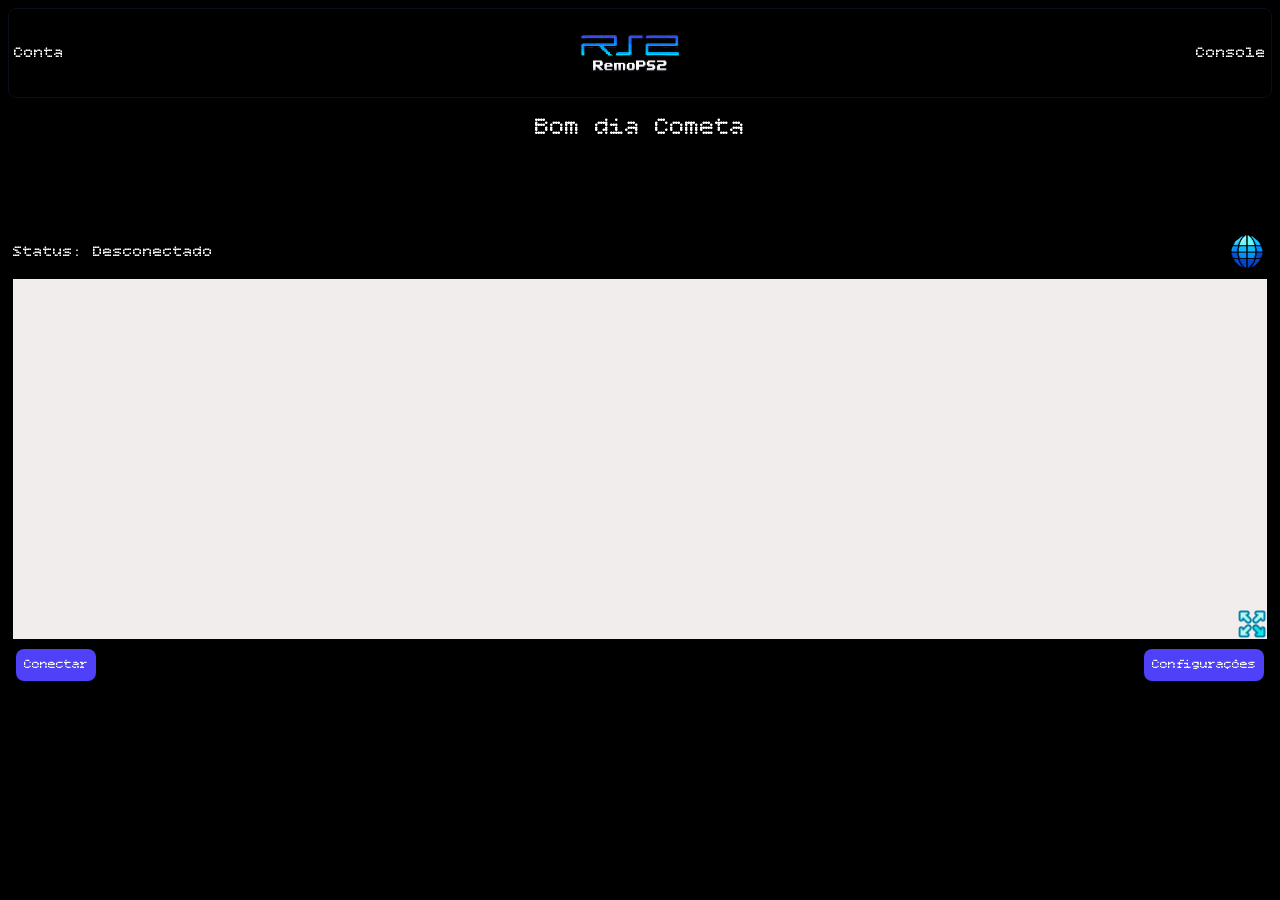
==== index.html @ d1bf2208 "Add files via upload" ====
<!DOCTYPE html>
<html lang="en">

<head>
    <meta charset="UTF-8">
    <meta name="viewport" content="width=device-width, initial-scale=1.0">
    <title>RemoPS2</title>
    <link rel="stylesheet" href="style.css">
    <link rel="preconnect" href="https://fonts.googleapis.com">
    <link rel="preconnect" href="https://fonts.gstatic.com" crossorigin>
    <link
        href="https://fonts.googleapis.com/css2?family=Bitcount+Grid+Single:wght@100..900&family=Fascinate&family=Jersey+10&family=Pixelify+Sans:wght@400..700&family=Pompiere&display=swap"
        rel="stylesheet">
</head>

<body>

    <header class="cabeçalho">
        <p>Conta</p>
        <img src="assets/RemoPS2_pixel_transparente.png" width="100px">
        <p>Console</p>

    </header>

    <div class="corpo">
        <div class="texto">
            <p>Bom dia Cometa</p>
        </div>

        <div class="pai_visor">
            <div class="apoio">
                <p>Status: Desconectado</p>
                <img src="assets/Icone_conexão.png" width="40px">

            </div>
            <div class="visor">



                <div class="rodape">
                    <img src="assets/tela-cheia.png" width="30px">
                </div>

            </div>

            <div class="botões">
                <button class="botão">Conectar</button>

                <button class="botão">Configurações</button>
            </div>
           
        </div>




    </div>

</body>

</html>
---- style.css ----
* {
    margin: 0;
    padding: 0;
    box-sizing: border-box;
    font-family: "Bitcount Grid Single", system-ui;
    font-optical-sizing: auto;
    font-weight: weight;
    font-style: normal;
    font-variation-settings:
        "slnt" 0,
        "CRSV" 0.5,
        "ELSH" 0,
        "ELXP" 0;

}


body {
    height: 100vh;
    display: flex;
    flex-direction: column;
    background-color: rgb(0, 0, 0);
   
    padding: 8px;
    gap: 10px;

}

.cabeçalho {
    width: 100%;
    height: 10vh;
    border: solid 1px rgb(8, 13, 32);
    border-radius: 8px;
    display: flex;
    align-items: center;
    justify-content: space-between;
    padding: 5px;
    color: white;
    


}

.corpo{
    height: 80vh;
    width: 100%;
    display: flex;
    flex-direction: column;
    padding: 5px;
}

.texto{
    width: 100%;
    font-size: 25px;
    text-align: center;
    color: white;
}

.pai_visor{
    height: 70vh; 
    
    display: flex;
    flex-direction: column;
    justify-content: center;
    gap: 7px;

}

.apoio{
    display: flex;
    justify-content: space-between;
    align-items: center;
    color: white;
}

.visor{
    height: 40vh;
    width: 100%;
    background-color: rgb(241, 237, 237);
    display: flex;
    flex-direction: column;
    justify-content: end;
}

.rodape{
    width: 100%;
    display: flex;
    justify-content: end;
    align-items: center;
}

.botões{
    width: 100%;
    display: flex;
    align-items: center;
    justify-content: space-between;
    padding: 3px;
}

.botão{
    padding: 7px;
    background-color: rgb(78, 65, 247);
    border-radius: 8px;
    border: solid 1px rgba(255, 255, 255, 0);
    color: white;

}
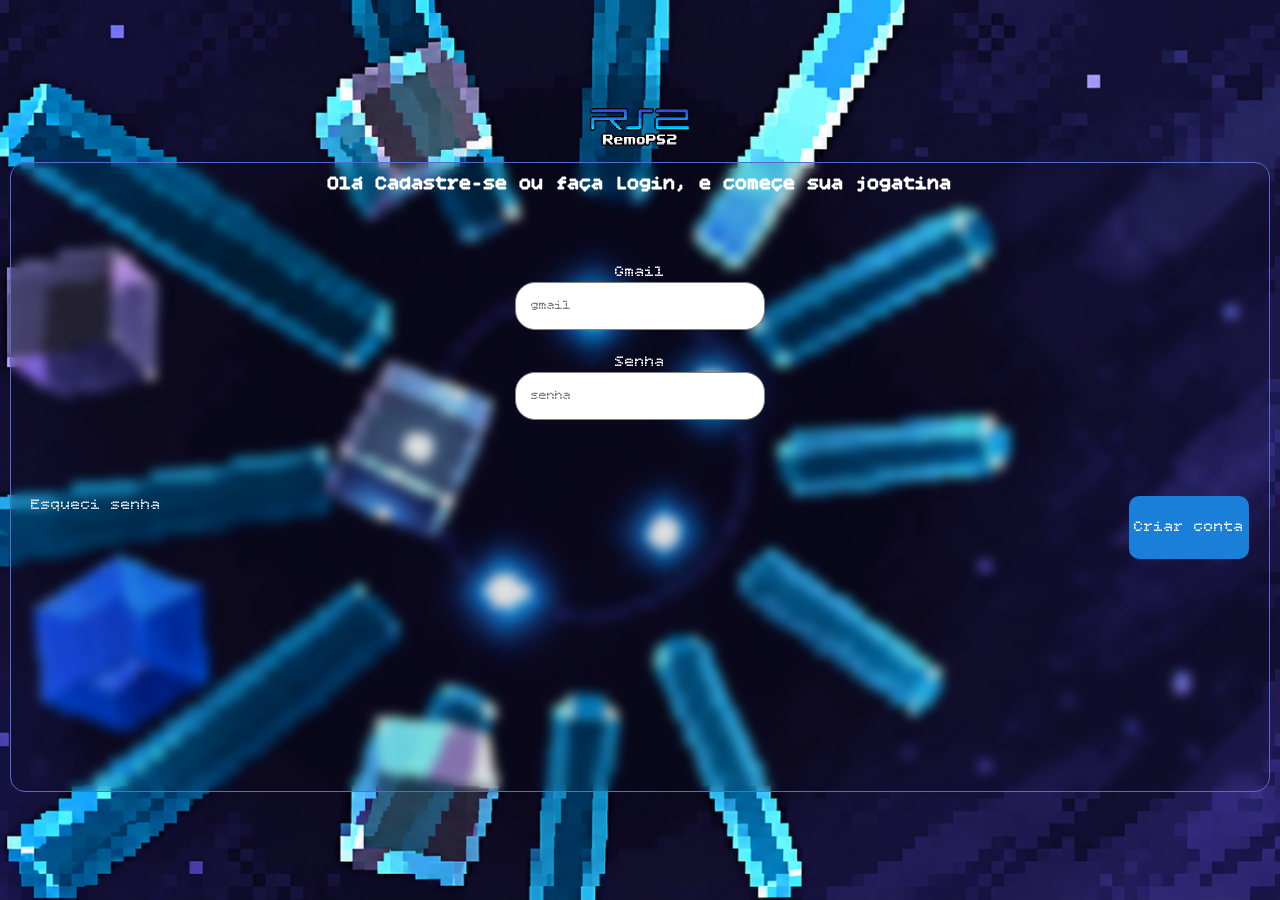
==== commit 534fac58: "Atualiza o projeto" ====
--- a/index.html
+++ b/index.html
@@ -1,61 +1,57 @@
-<!DOCTYPE html>
-<html lang="en">
-
-<head>
-    <meta charset="UTF-8">
-    <meta name="viewport" content="width=device-width, initial-scale=1.0">
-    <title>RemoPS2</title>
-    <link rel="stylesheet" href="style.css">
-    <link rel="preconnect" href="https://fonts.googleapis.com">
-    <link rel="preconnect" href="https://fonts.gstatic.com" crossorigin>
-    <link
-        href="https://fonts.googleapis.com/css2?family=Bitcount+Grid+Single:wght@100..900&family=Fascinate&family=Jersey+10&family=Pixelify+Sans:wght@400..700&family=Pompiere&display=swap"
-        rel="stylesheet">
-</head>
-
-<body>
-
-    <header class="cabeçalho">
-        <p>Conta</p>
-        <img src="assets/RemoPS2_pixel_transparente.png" width="100px">
-        <p>Console</p>
-
-    </header>
-
-    <div class="corpo">
-        <div class="texto">
-            <p>Bom dia Cometa</p>
-        </div>
-
-        <div class="pai_visor">
-            <div class="apoio">
-                <p>Status: Desconectado</p>
-                <img src="assets/Icone_conexão.png" width="40px">
-
-            </div>
-            <div class="visor">
-
-
-
-                <div class="rodape">
-                    <img src="assets/tela-cheia.png" width="30px">
-                </div>
-
-            </div>
-
-            <div class="botões">
-                <button class="botão">Conectar</button>
-
-                <button class="botão">Configurações</button>
-            </div>
-           
-        </div>
-
-
-
-
-    </div>
-
-</body>
-
+<!DOCTYPE html>
+<html lang="en">
+
+<head>
+    <meta charset="UTF-8">
+    <meta name="viewport" content="width=device-width, initial-scale=1.0">
+    <title>Login RemoPS2</title>
+    <link rel="stylesheet" href="login.css">
+    <link rel="preconnect" href="https://fonts.googleapis.com">
+    <link rel="preconnect" href="https://fonts.gstatic.com" crossorigin>
+    <link
+        href="https://fonts.googleapis.com/css2?family=Bitcount+Grid+Single:wght@100..900&family=Fascinate&family=Jersey+10&family=Pixelify+Sans:wght@400..700&family=Pompiere&display=swap"
+        rel="stylesheet">
+</head>
+
+<body>
+
+    <video autoplay muted loop playsinline id="video_1">
+        <source
+            src="assets/Firefly gere um video dessa roda girando devagar imitando o BROWSER DO PLAYSTATION 2 não adicione co.mp4"
+            type="video/mp4">
+    </video>
+
+    <div class="header">
+        <img src="assets/RemoPS2_pixel_transparente.png" width="100px">
+    </div>
+    <div class="pai">
+        <div class="texto">
+            <h2>Olá Cadastre-se ou faça Login, e começe sua jogatina</h2>
+        </div>
+
+        <div class="inputs">
+            <div class="area_gmail">
+                <label>Gmail</label>
+                <input placeholder="gmail" type="text" class="estilizacao_input">
+            </div>
+
+            <div class="area_senha">
+                <label>Senha</label>
+                <input placeholder="senha" type="password" class="estilizacao_input">
+            </div>
+
+        </div>
+
+        <div class="ajuda">
+            <a class="esqueci">Esqueci senha</a>
+
+            <a class="botao" href="pages/Home/index.html">Criar conta</a>
+
+        </div>
+
+    </div>
+
+</body>
+<script src="cadastro.js"></script>
+
 </html>
--- a/login.css
+++ b/login.css
@@ -0,0 +1,127 @@
+* {
+    margin: 0;
+    padding: 0;
+    box-sizing: border-box;
+    font-family: "Bitcount Grid Single", system-ui;
+    font-optical-sizing: auto;
+    font-weight: weight;
+    font-style: normal;
+    font-variation-settings:
+        "slnt" 0,
+        "CRSV" 0.5,
+        "ELSH" 0,
+        "ELXP" 0;
+
+}
+
+body {
+    display: flex;
+    height: 100vh;
+    align-items: center;
+    justify-content: center;
+    padding: 10px;
+    background-image: url(assets/Núcleo\ Cósmico\ em\ Pixel\ Art\ \(1\).png);
+    background-position: center;
+    background-size: cover;
+    background-repeat: no-repeat;
+    flex-direction: column;
+    gap: 10px;
+
+}
+
+#video_1 {
+    position: fixed;
+    top: 0;
+    left: 0;
+
+    width: 100%;
+    height: 100vh;
+
+    object-fit: cover;
+    z-index: -1;
+}
+
+
+header{
+    width: 100%;
+}
+
+.pai {
+    height: 70vh;
+    width: 100%;
+    background-color: rgba(0, 0, 0, 0.121);
+    backdrop-filter: blur(6px);
+    border-radius: 15px;
+    border: solid 1px rgb(86, 107, 210);
+    display: flex;
+    flex-direction: column;
+    padding: 10px;
+    gap: 10px;
+    
+}
+
+.texto {
+    color: white;
+    font-size: 13px;
+    text-align: center;
+}
+
+.inputs{
+    display: flex;
+    flex-direction: column;
+    height: 30vh;
+    align-items: center;
+    justify-content: center;
+    gap: 23px;
+    color: white;
+}
+
+.estilizacao_input{
+    padding: 15px;
+    border-radius: 20px;
+    border: solid 1px rgb(129, 129, 129);
+    width: 250px;
+}
+
+.area_gmail{
+    display: flex;
+    flex-direction: column;
+    text-align: center;
+}
+
+.area_senha{
+    display: flex;
+    flex-direction: column;
+    text-align: center;
+}
+
+.ajuda{
+    height: 20vh;
+    width: 100%;
+    display: flex;
+    justify-content: space-between;
+    padding: 10px;
+    
+    
+}
+
+.botao{
+    display: flex;
+    align-items: center;
+    justify-content: center;
+    padding: 5px;
+    height: 7vh;
+    background-color: rgb(25, 127, 216);
+    border-radius: 10px;
+    color: white;
+    text-decoration: none;
+}
+
+.botao:hover{
+    background-color: rgb(87, 120, 211);
+}
+
+.esqueci{
+    color: rgb(235, 235, 235);
+}
+
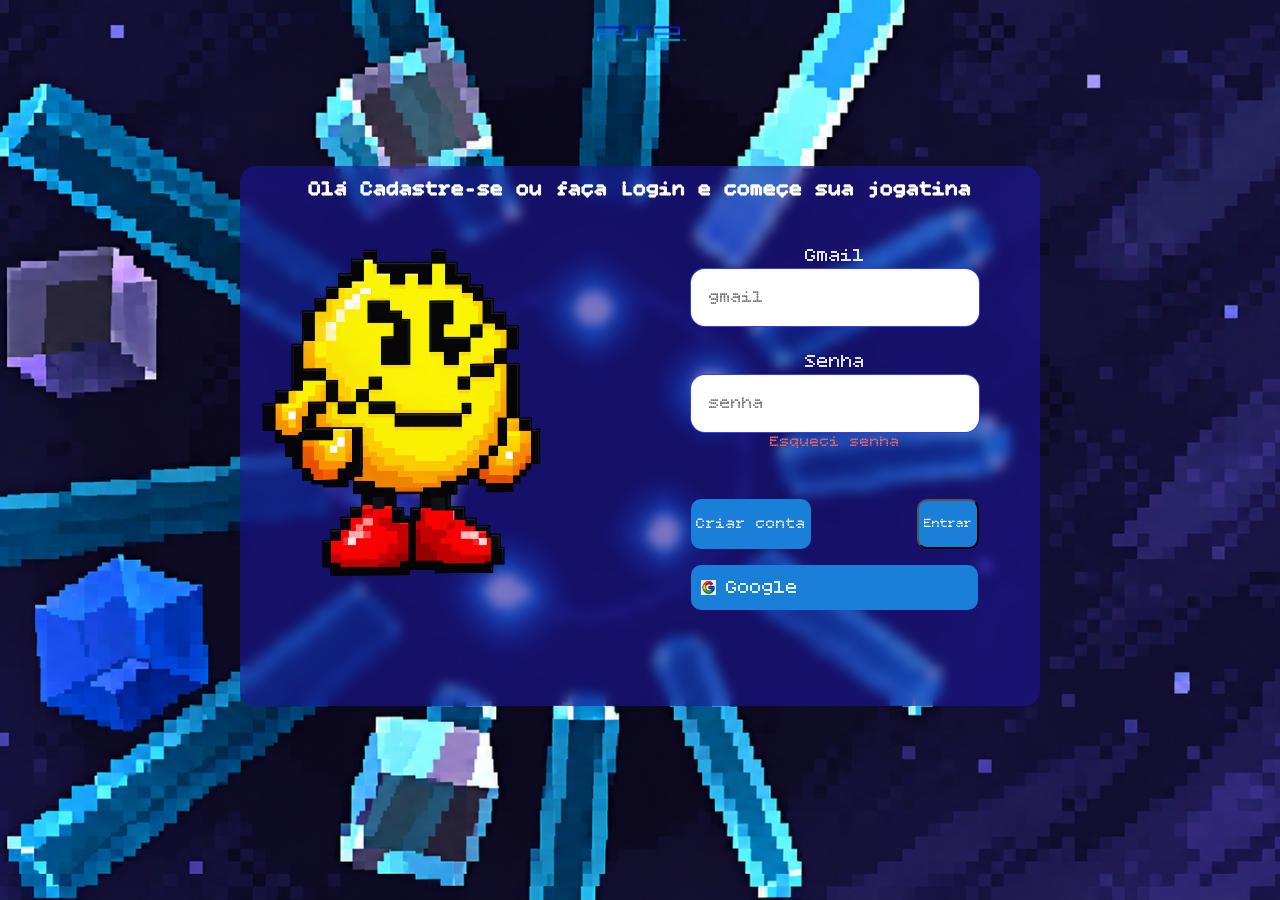
==== commit 0d94587f: "Atualizando projeto" ====
--- a/index.html
+++ b/index.html
@@ -22,32 +22,57 @@
     </video>
 
     <div class="header">
-        <img src="assets/RemoPS2_pixel_transparente.png" width="100px">
+        <img src="assets/logo_ps2_pixelada_transparente.png" width="100px">
     </div>
-    <div class="pai">
-        <div class="texto">
-            <h2>Olá Cadastre-se ou faça Login, e começe sua jogatina</h2>
-        </div>
 
-        <div class="inputs">
-            <div class="area_gmail">
-                <label>Gmail</label>
-                <input placeholder="gmail" type="text" class="estilizacao_input">
+    <div class="central">
+
+        <div class="pai">
+            <div class="texto">
+                <h2>Olá Cadastre-se ou faça Login e começe sua jogatina</h2>
             </div>
 
-            <div class="area_senha">
-                <label>Senha</label>
-                <input placeholder="senha" type="password" class="estilizacao_input">
+            <div class="separar">
+
+                <div class="imagen">
+                    <img src="assets/Personagem Arcade Amarelo em Pixel Art.png" width="300px">
+                    
+
+                </div>
+
+                <div class="formulario">
+                    <div class="inputs">
+                        <div class="area_gmail">
+                            <label>Gmail</label>
+                            <input placeholder="gmail" type="text" class="estilizacao_input" id="email">
+                        </div>
+
+                        <div class="area_senha">
+                            <label>Senha</label>
+                            <input placeholder="senha" type="password" class="estilizacao_input" id="password">
+                            <a class="esqueci">Esqueci senha</a>
+                        </div>
+
+                    </div>
+
+                    <div class="ajuda">
+
+
+                        <a class="botao" href="pages/Home/index.html">Criar conta</a>
+                        <button class="botao" id="entrar">Entrar</button>
+
+                    </div>
+
+                    <div class="login_outro">
+                        <a> <img src="assets/Logotipo G Pixelado Colorido.png" width="15px">Google</a>
+                    </div>
+                </div>
+
             </div>
+
 
         </div>
 
-        <div class="ajuda">
-            <a class="esqueci">Esqueci senha</a>
-
-            <a class="botao" href="pages/Home/index.html">Criar conta</a>
-
-        </div>
 
     </div>
 
--- a/login.css
+++ b/login.css
@@ -18,7 +18,6 @@
     display: flex;
     height: 100vh;
     align-items: center;
-    justify-content: center;
     padding: 10px;
     background-image: url(assets/Núcleo\ Cósmico\ em\ Pixel\ Art\ \(1\).png);
     background-position: center;
@@ -29,6 +28,15 @@
 
 }
 
+.central {
+    display: flex;
+    flex-direction: column;
+    justify-content: center;
+    height: 80vh;
+    align-items: center;
+    width: 100%;
+}
+
 #video_1 {
     position: fixed;
     top: 0;
@@ -42,70 +50,75 @@
 }
 
 
-header{
+header {
     width: 100%;
 }
 
 .pai {
-    height: 70vh;
-    width: 100%;
-    background-color: rgba(0, 0, 0, 0.121);
+    height: 60vh;
+    width: 100%;
+    background-color: rgba(30, 23, 155, 0.594);
     backdrop-filter: blur(6px);
     border-radius: 15px;
-    border: solid 1px rgb(86, 107, 210);
+    border: solid 1px rgba(0, 0, 0, 0);
     display: flex;
     flex-direction: column;
     padding: 10px;
     gap: 10px;
-    
+    align-items: center;
+
 }
 
 .texto {
     color: white;
-    font-size: 13px;
+    font-size: 11px;
     text-align: center;
 }
 
-.inputs{
-    display: flex;
-    flex-direction: column;
+.inputs {
+    display: flex;
+    flex-direction: column;
+    align-content: center;
     height: 30vh;
-    align-items: center;
     justify-content: center;
     gap: 23px;
     color: white;
-}
-
-.estilizacao_input{
+    width: 100%;
+}
+
+.estilizacao_input {
     padding: 15px;
-    border-radius: 20px;
-    border: solid 1px rgb(129, 129, 129);
-    width: 250px;
-}
-
-.area_gmail{
-    display: flex;
-    flex-direction: column;
-    text-align: center;
-}
-
-.area_senha{
-    display: flex;
-    flex-direction: column;
-    text-align: center;
-}
-
-.ajuda{
-    height: 20vh;
-    width: 100%;
+    border-radius: 15px;
+    border: solid 1px rgba(48, 57, 228, 0.97);
+    width: 290px;
+    outline: none;
+    font-size: 18px;
+}
+
+
+.area_gmail {
+    display: flex;
+    flex-direction: column;
+    align-items: center;
+}
+
+.area_senha {
+    display: flex;
+    flex-direction: column;
+    align-items: center;
+}
+
+.ajuda {
+    width: 320px;
     display: flex;
     justify-content: space-between;
-    padding: 10px;
-    
-    
-}
-
-.botao{
+    padding: 16px;
+
+
+
+}
+
+.botao {
     display: flex;
     align-items: center;
     justify-content: center;
@@ -117,11 +130,114 @@
     text-decoration: none;
 }
 
-.botao:hover{
+.botao:hover {
     background-color: rgb(87, 120, 211);
 }
 
-.esqueci{
-    color: rgb(235, 235, 235);
-}
-
+.esqueci {
+    color: rgb(238, 100, 100);
+}
+
+.separar {
+    display: flex;
+    flex-direction: column;
+}
+
+.imagen {
+    display: none;
+}
+
+.login_outro{
+    width: 100%;
+    height: 5vh;
+    
+    display: flex;
+    justify-content: center;
+    
+}
+
+.login_outro a{
+    padding: 10px;
+    width: 287px;
+    background-color: rgb(25, 127, 216);
+    border-radius: 10px;
+    font-size: 20px;
+    display: flex;
+    gap: 10px;
+    align-items: center;
+    color: white;
+
+    
+
+}
+
+
+
+/* Tablet pequeno */
+@media (min-width: 575px) {
+    .pai {
+        width: 70%;
+    }
+
+}
+
+@media (min-width: 900px) {
+
+    .pai {
+        width: 100%;
+    }
+
+    .separar {
+        display: flex;
+        flex-direction: row;
+        width: 100%;
+
+
+
+    }
+
+    .formulario {
+        flex: 1;
+        display: flex;
+        flex-direction: column;
+        align-items: center;
+    }
+
+    .imagen {
+        flex: 1;
+        display: flex;
+        align-items: center;
+    }
+
+    .central {
+        width: 730px;
+
+    }
+
+    .estilizacao_input {
+        padding: 16px;
+    }
+
+    .botao {
+        height: 50px;
+    }
+
+}
+
+@media (min-width: 1200px) {
+    .estilizacao_input {
+        padding: 18px;
+    }
+
+    label {
+        font-size: 20px;
+    }
+
+    .texto {
+        font-size: 14px;
+    }
+
+    .central {
+        width: 800px;
+    }
+}
